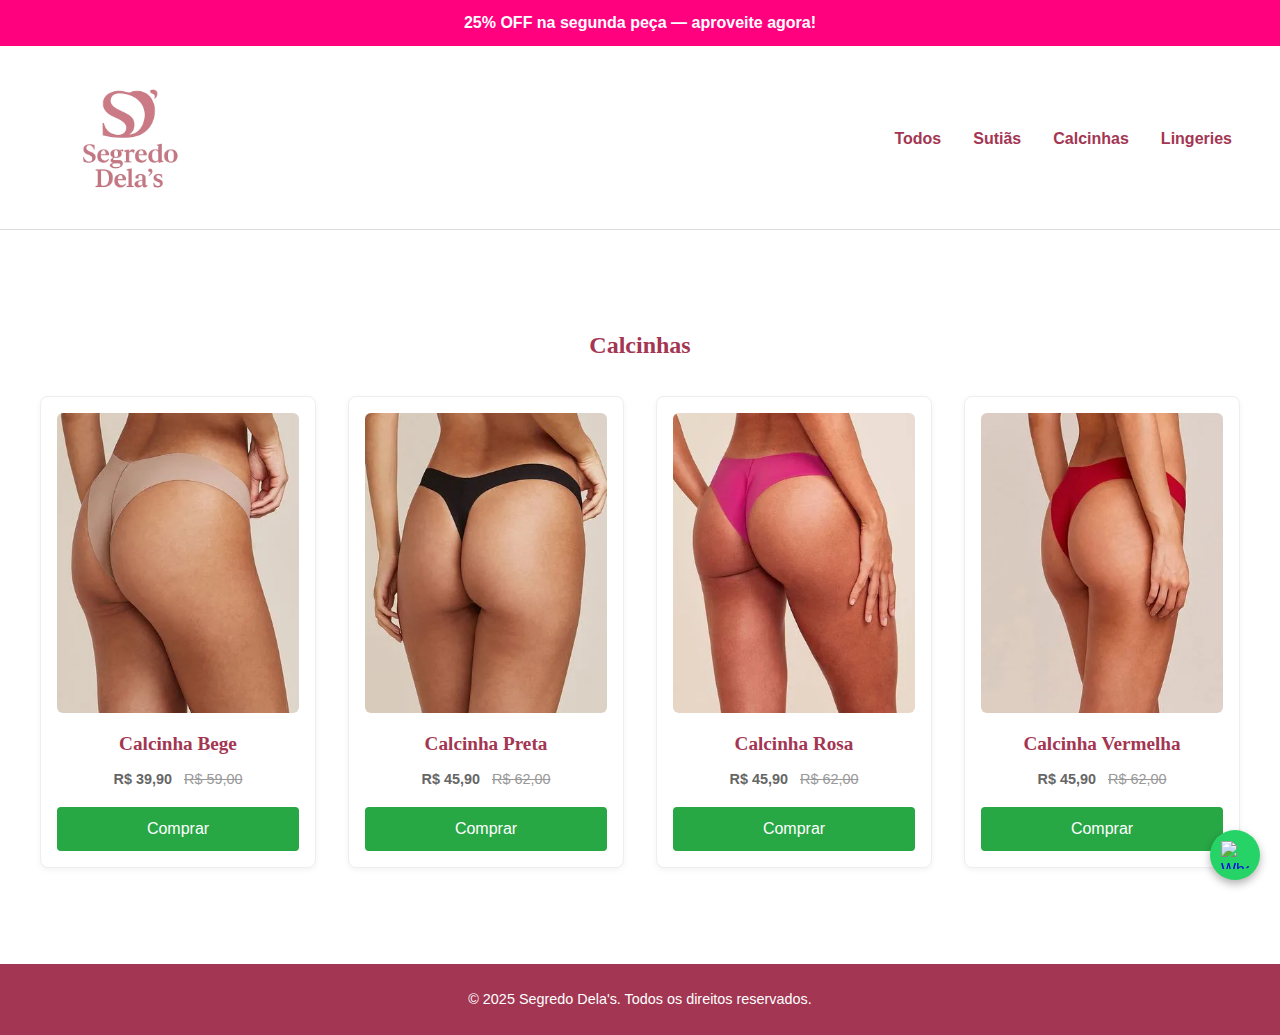
==== calcinha.html @ 814db59e "beta2" ====
<!DOCTYPE html>
<html lang="pt-BR">
<head>
  <meta charset="UTF-8" />
  <meta name="viewport" content="width=device-width, initial-scale=1.0"/>
  <title>Sutiãs - Segredo Dela's</title>
  <link rel="stylesheet" href="style.css" />
</head>
<body>

  <div class="top-banner" id="topBanner">
    25% OFF na segunda peça — aproveite agora!
  </div>
  
  <header class="header">
    <div class="container header-container">
      <div class="logo-box">
        <img src="img/segredo_icone.png" alt="Logo Segredo Dela's" class="logo" />
      </div>
      <div class="menu-toggle" id="menu-toggle">&#9776;</div>
      <nav class="nav" id="nav-menu">
        <a href="index.html">Todos</a>
        <a href="sutia.html">Sutiãs</a>
        <a href="calcinha.html">Calcinhas</a>
        <a href="lingerie.html">Lingeries</a>
      </nav>
    </div>
  </header>

  <section class="section">
    <div class="container">
      <h2>Calcinhas</h2>
      <div class="produtos">
        <div class="produto">
          <img src="img/calcinha/calcinhabege.jpg" alt="Calcinha Bege">
          <h3>Calcinha Bege</h3>
          <p><strong>R$ 39,90</strong> <span class="old-price">R$ 59,00</span></p>
          <button class="btn">Comprar</button>
        </div>
        <div class="produto">
          <img src="img/calcinha/calcinhapreta.jpg" alt="Calcinha Preta">
          <h3>Calcinha Preta</h3>
          <p><strong>R$ 45,90</strong> <span class="old-price">R$ 62,00</span></p>
          <button class="btn">Comprar</button>
        </div>
        <div class="produto">
          <img src="img/calcinha/calcinharosa.jpg" alt="Calcinha Rosa">
          <h3>Calcinha Rosa</h3>
          <p><strong>R$ 45,90</strong> <span class="old-price">R$ 62,00</span></p>
          <button class="btn">Comprar</button>
        </div>
        <div class="produto">
          <img src="img/calcinha/calcinhavermelha.jpg" alt="Calcinha Vermelha">
          <h3>Calcinha Vermelha</h3>
          <p><strong>R$ 45,90</strong> <span class="old-price">R$ 62,00</span></p>
          <button class="btn">Comprar</button>
        </div>
        <!-- Adicione mais calcinhas aqui -->
      </div>
    </div>
  </section>

  <footer class="footer">
    <div class="container">
      <p>&copy; 2025 Segredo Dela's. Todos os direitos reservados.</p>
    </div>
  </footer>

  <script src="script.js"></script>
  <a href="https://wa.me/5521964269909" target="_blank" class="whatsapp-float">
    <img src="https://cdn-icons-png.flaticon.com/512/733/733585.png" alt="WhatsApp" />
  </a>
</body>
</html>
---- style.css ----
/* RESET BÁSICO */
* {
  margin: 0;
  padding: 0;
  box-sizing: border-box;
}

/* TIPOGRAFIA */
body {
  font-family: 'Open Sans', sans-serif;
  color: #333;
  background-color: #fff;
  line-height: 1.6;
}

.top-banner {
  background-color: #FF007F; /* rosa vibrante */
  color: white;
  text-align: center;
  padding: 10px 0;
  font-weight: bold;
  font-size: 16px;
  position:relative;
  top: 0;
  width: 100%;
  z-index: 9999;
  font-family: 'Arial', sans-serif;
}

body {
  padding-top: 0.1px; /* espaço para a faixa não cobrir o topo do conteúdo */
}


h1, h2, h3 {
  font-family: 'Playfair Display', serif;
  color: #a33652;
}

/* ESTRUTURA PRINCIPAL */
.container {
  width: 96%;
  max-width: 1200px;
  margin: auto;
}

/* HEADER */
.header {
  background-color: #fff;
  border-bottom: 1px solid #ddd;
  padding: 0.8rem 0;
  position: sticky;
  top: 0;
  z-index: 100;
}

.header-container {
  display: flex;
  align-items: center;
  justify-content: space-between;
  position: relative;
}

.logo-box {
  display: flex;
  align-items: center;
  gap: 0.5rem;
}

.logo {
  max-height: 20vh;
  height: auto;
  width: auto;
}

.brand-name {
  font-size: 1.4rem;
  font-weight: bold;
  color: #a33652;
}

.dot {
  color: #e26890;
}

/* NAVEGAÇÃO */
.nav {
  display: flex;
  align-items: center;
  gap: 1rem;
}

.nav a {
  text-decoration: none;
  color: #a33652;
  font-weight: bold;
  padding: 0.5rem;
  transition: color 0.3s;
}

.nav a:hover {
  color: #e26890;
}

/* BOTÃO MOBILE */
.menu-toggle {
  display: none;
  font-size: 2rem;
  cursor: pointer;
  color: #a33652;
}

/* HERO */
.hero {
  width: 100%;
  overflow: hidden;
}

.carousel {
  position: relative;
  height: 400px;
}

.banner {
  position: absolute;
  top: 0;
  left: 0;
  width: 100%;
  height: 100%;
  opacity: 0;
  transition: opacity 0.7s ease-in-out;
  z-index: 1;
}

.banner.active {
  opacity: 1;
  z-index: 2;
}

.banner img {
  width: 100%;
  height: 100%;
  object-fit: contain;
  display: block;
  background-color: #fff;
}

.prev,
.next {
  position: absolute;
  top: 50%;
  transform: translateY(-50%);
  background-color: rgba(255, 255, 255, 0.4);
  border: none;
  font-size: 2rem;
  padding: 0.3rem 0.8rem;
  cursor: pointer;
  border-radius: 50%;
  color: #a33652;
  z-index: 3;
  transition: background-color 0.3s;
  backdrop-filter: blur(4px);
}

.prev:hover,
.next:hover {
  background-color: rgba(255, 255, 255, 0.9);
}

.prev {
  left: 10px;
}

.next {
  right: 10px;
}

.hero-logo {
  max-height: 100px;
  margin-bottom: 1rem;
}

.hero h1 {
  font-size: 3rem;
  margin-bottom: 0.5rem;
  background: rgba(163, 54, 82, 0.7);
  padding: 1rem;
  border-radius: 8px;
}

.hero p {
  font-size: 1.2rem;
  background: rgba(0, 0, 0, 0.5);
  padding: 0.5rem;
  border-radius: 8px;
}

/* SEÇÃO PRODUTOS */
.section {
  padding: 6rem 0;
  text-align: center;
}

.produtos {
  display: grid;
  grid-template-columns: repeat(auto-fit, minmax(220px, 1fr));
  gap: 2rem;
  margin-top: 2rem;
}

.produto {
  border: 1px solid #eee;
  border-radius: 8px;
  background-color: #fff;
  padding: 1rem;
  display: flex;
  flex-direction: column;
  align-items: center;
  box-shadow: 0 2px 6px rgba(0, 0, 0, 0.05);
  transition: transform 0.2s;
}

.produto:hover {
  transform: translateY(-5px);
}

.produto img {
  width: 100%;
  max-height: 300px;
  object-fit: cover;
  border-radius: 6px;
  margin-bottom: 1rem;
}

.produto h3 {
  font-size: 1.2rem;
  margin-bottom: 0.5rem;
}

.produto p {
  font-size: 0.9rem;
  color: #666;
}

.old-price {
  text-decoration: line-through;
  color: #999;
  margin-left: 0.5rem;
}

.btn {
  margin-top: 1rem;
  background-color: #28a745;
  color: white;
  padding: 0.8rem 1.5rem;
  border: none;
  border-radius: 4px;
  font-size: 1rem;
  cursor: pointer;
  width: 100%;
  transition: background-color 0.3s;
}

.btn:hover {
  background-color: #218838;
}

/* FOOTER */
.footer {
  background-color: #a33652;
  color: white;
  text-align: center;
  padding: 1.5rem 0;
  font-size: 0.9rem;
}

/* CONTATO */
.contato .whatsapp-btn {
  display: inline-flex;
  align-items: center;
  gap: 0.5rem;
  color: white;
  background-color: #25d366;
  padding: 0.8rem 1.5rem;
  border-radius: 30px;
  text-decoration: none;
  font-weight: bold;
  transition: background-color 0.3s;
}

.contato .whatsapp-btn:hover {
  background-color: #1ebe57;
}

.contato .whatsapp-btn img {
  width: 24px;
  height: 24px;
  object-fit: contain;
}

/* WHATSAPP FIXO */
.whatsapp-float {
  position: fixed;
  width: 50px;
  height: 50px;
  bottom: 20px;
  right: 20px;
  background-color: #25d366;
  border-radius: 50%;
  box-shadow: 0 4px 8px rgba(0, 0, 0, 0.3);
  z-index: 999;
  display: flex;
  align-items: center;
  justify-content: center;
  transition: transform 0.2s ease;
}

.whatsapp-float img {
  width: 28px;
  height: 28px;
}

.whatsapp-float:hover {
  transform: scale(1.1);
}

/* MEDIA QUERIES */
@media (max-width: 768px) {
  .header-container {
    flex-direction: column;
    align-items: center;
  }

  .logo-box {
    justify-content: center;
    flex-direction: column;
    align-items: center;
    gap: 0.3rem;
  }

  .logo {
    height: 90px;
  }

  .nav {
    display: none;
    flex-direction: column;
    gap: 0;
    background-color: #fff;
    position: absolute;
    top: 100%;
    left: 0;
    width: 100%;
    border-top: 1px solid #ddd;
    padding: 1rem 0;
  }

  .nav.show {
    display: flex;
  }

  .nav a {
    padding: 1rem;
    text-align: center;
    border-bottom: 1px solid #eee;
  }

  .menu-toggle {
    display: block;
  }
}

@media (max-width: 600px) {
  .prev,
  .next {
    font-size: 1rem;
    padding: 0.15rem 0.4rem;
  }

  .section {
    padding: 1.5rem 0;
  }

  .carousel {
    margin-top: -1rem;
    margin-bottom: 0.5rem;
  }
}



/* MUDANÇAS HEDARE PEQUENAS TELAS */



@media (max-width: 480px) {
  .logo {
    height: 100px; /* AumentAR o tamanho do logo aqui */
  }
}
html {
  scroll-behavior: smooth;
}
.carousel {
  margin-top: 0 !important;
}
.header {
  padding: 0.2rem 0 0 0; /* top, right, bottom, left */
}
img {
  display: block;
}
@media (max-width: 500px) {
  .hero {
    margin: 0 !important;
    padding: 0 !important;
  }
  .carousel {
    position: relative;
    height: 200px;
  }
}
@media (max-width: 480px) {
  .logo {
    height: 100px;
    max-height: none;
  }
}
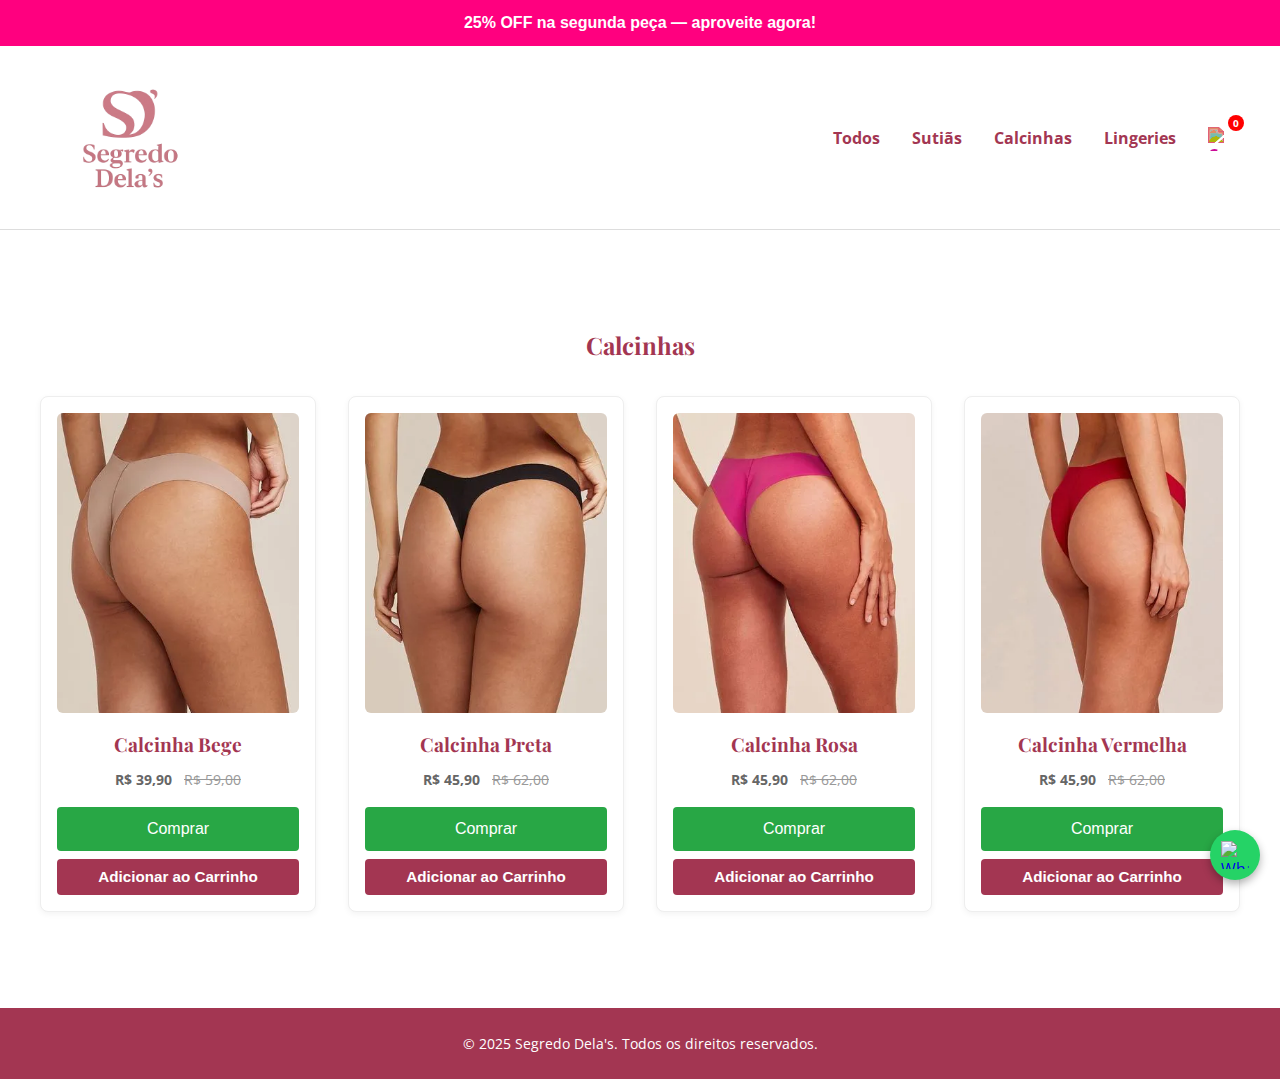
==== commit e0a6f88c: "versao 1" ====
--- a/calcinha.html
+++ b/calcinha.html
@@ -2,9 +2,10 @@
 <html lang="pt-BR">
 <head>
   <meta charset="UTF-8" />
-  <meta name="viewport" content="width=device-width, initial-scale=1.0"/>
-  <title>Sutiãs - Segredo Dela's</title>
+  <meta name="viewport" content="width=device-width, initial-scale=1.0" />
+  <title>Calcinhas - Segredo Dela's</title>
   <link rel="stylesheet" href="style.css" />
+  <link href="https://fonts.googleapis.com/css2?family=Playfair+Display:wght@400;700&family=Open+Sans&display=swap" rel="stylesheet">
 </head>
 <body>
 
@@ -17,17 +18,23 @@
       <div class="logo-box">
         <img src="img/segredo_icone.png" alt="Logo Segredo Dela's" class="logo" />
       </div>
+  
       <div class="menu-toggle" id="menu-toggle">&#9776;</div>
       <nav class="nav" id="nav-menu">
         <a href="index.html">Todos</a>
         <a href="sutia.html">Sutiãs</a>
-        <a href="calcinha.html">Calcinhas</a>
+        <a href="calcinha.html" class="active">Calcinhas</a>
         <a href="lingerie.html">Lingeries</a>
-      </nav>
+        <a href="carrinho.html" class="cart-link" aria-label="Carrinho de compras">
+          <img src="https://cdn-icons-png.flaticon.com/512/263/263142.png" alt="Carrinho" class="cart-icon" />
+          <span class="cart-count" id="cart-count">0</span>
+        </a>        
+      </nav>      
     </div>
   </header>
+  
 
-  <section class="section">
+  <section id="produtos" class="section">
     <div class="container">
       <h2>Calcinhas</h2>
       <div class="produtos">
@@ -36,26 +43,29 @@
           <h3>Calcinha Bege</h3>
           <p><strong>R$ 39,90</strong> <span class="old-price">R$ 59,00</span></p>
           <button class="btn">Comprar</button>
+          <button class="add-to-cart" onclick="addToCart('Calcinha Bege')">Adicionar ao Carrinho</button>
         </div>
         <div class="produto">
           <img src="img/calcinha/calcinhapreta.jpg" alt="Calcinha Preta">
           <h3>Calcinha Preta</h3>
           <p><strong>R$ 45,90</strong> <span class="old-price">R$ 62,00</span></p>
           <button class="btn">Comprar</button>
+          <button class="add-to-cart" onclick="addToCart('Calcinha Preta')">Adicionar ao Carrinho</button>
         </div>
         <div class="produto">
           <img src="img/calcinha/calcinharosa.jpg" alt="Calcinha Rosa">
           <h3>Calcinha Rosa</h3>
           <p><strong>R$ 45,90</strong> <span class="old-price">R$ 62,00</span></p>
           <button class="btn">Comprar</button>
+          <button class="add-to-cart" onclick="addToCart('Calcinha Rosa')">Adicionar ao Carrinho</button>
         </div>
         <div class="produto">
           <img src="img/calcinha/calcinhavermelha.jpg" alt="Calcinha Vermelha">
           <h3>Calcinha Vermelha</h3>
           <p><strong>R$ 45,90</strong> <span class="old-price">R$ 62,00</span></p>
           <button class="btn">Comprar</button>
+          <button class="add-to-cart" onclick="addToCart('Calcinha Vermelha')">Adicionar ao Carrinho</button>
         </div>
-        <!-- Adicione mais calcinhas aqui -->
       </div>
     </div>
   </section>
@@ -65,10 +75,20 @@
       <p>&copy; 2025 Segredo Dela's. Todos os direitos reservados.</p>
     </div>
   </footer>
-
   <script src="script.js"></script>
-  <a href="https://wa.me/5521964269909" target="_blank" class="whatsapp-float">
+  <a href="https://wa.me/5521964269909" target="_blank" class="whatsapp-float" aria-label="Conversar no WhatsApp">
     <img src="https://cdn-icons-png.flaticon.com/512/733/733585.png" alt="WhatsApp" />
   </a>
+
+  <!-- Modal do Carrinho -->
+  <div id="cart-modal" class="cart-modal">
+    <div class="cart-content">
+      <span class="close-cart">&times;</span>
+      <h2>Seu Carrinho</h2>
+      <ul id="cart-items"></ul>
+      <button class="finalizar-btn">Finalizar Compra</button>
+    </div>
+  </div>
+
 </body>
 </html>
--- a/style.css
+++ b/style.css
@@ -13,6 +13,13 @@
   line-height: 1.6;
 }
 
+
+h1, h2, h3 {
+  font-family: 'Playfair Display', serif;
+  color: #a33652;
+}
+
+/* BANNER */
 .top-banner {
   background-color: #FF007F; /* rosa vibrante */
   color: white;
@@ -29,12 +36,6 @@
 
 body {
   padding-top: 0.1px; /* espaço para a faixa não cobrir o topo do conteúdo */
-}
-
-
-h1, h2, h3 {
-  font-family: 'Playfair Display', serif;
-  color: #a33652;
 }
 
 /* ESTRUTURA PRINCIPAL */
@@ -101,6 +102,62 @@
 .nav a:hover {
   color: #e26890;
 }
+
+.cart-link {
+  display: flex;
+  align-items: center;
+  padding: 0.3rem;
+}
+
+.cart-icon {
+  width: 24px;
+  height: 24px;
+  filter: invert(18%) sepia(25%) saturate(2817%) hue-rotate(312deg) brightness(92%) contrast(91%);
+  transition: transform 0.2s;
+}
+
+.cart-link:hover .cart-icon {
+  transform: scale(1.1);
+}
+.add-to-cart {
+  margin-top: 0.5rem;
+  background-color: #a33652;
+  color: white;
+  padding: 0.6rem 1.2rem;
+  border: none;
+  border-radius: 4px;
+  font-size: 0.95rem;
+  cursor: pointer;
+  width: 100%;
+  transition: background-color 0.3s ease, transform 0.2s ease;
+  font-weight: bold;
+}
+
+.add-to-cart:hover {
+  background-color: #e26890;
+  transform: translateY(-2px);
+}
+.cart-count {
+  position: absolute;
+  top: -4px;
+  right: -4px;
+  background-color: red;
+  color: white;
+  border-radius: 50%;
+  padding: 1px 4px;
+  font-size: 10px;
+  min-width: 16px;
+  height: 16px;
+  display: flex;
+  align-items: center;
+  justify-content: center;
+}
+
+.cart-link {
+  position: relative;
+  display: inline-block;
+}
+
 
 /* BOTÃO MOBILE */
 .menu-toggle {
@@ -195,6 +252,29 @@
   border-radius: 8px;
 }
 
+/* DOTS DO BAMNER */
+
+.dots-container {
+  text-align: center;
+  padding-top: 1rem;
+}
+
+.dot {
+  display: inline-block;
+  width: 10px;
+  height: 10px;
+  margin: 0 5px;
+  background-color: #ddd;
+  border-radius: 50%;
+  transition: background-color 0.3s;
+}
+
+.dot.active {
+  background-color: #a33652; /* Cor escura quando ativo */
+}
+
+
+
 /* SEÇÃO PRODUTOS */
 .section {
   padding: 6rem 0;
@@ -231,6 +311,16 @@
   border-radius: 6px;
   margin-bottom: 1rem;
 }
+
+.produto img {
+  transition: transform 0.3s ease, box-shadow 0.3s ease;
+}
+
+.produto:hover img {
+  transform: scale(1.05); /* Zoom na imagem */
+  box-shadow: 0 4px 8px rgba(0, 0, 0, 0.2);
+}
+
 
 .produto h3 {
   font-size: 1.2rem;
@@ -324,6 +414,8 @@
   transform: scale(1.1);
 }
 
+
+
 /* MEDIA QUERIES */
 @media (max-width: 768px) {
   .header-container {
@@ -425,4 +517,131 @@
     height: 100px;
     max-height: none;
   }
-}+}
+.cart-modal {
+  display: none;
+  position: fixed;
+  z-index: 99999;
+  left: 0;
+  top: 0;
+  width: 100%;
+  height: 100%;
+  overflow: auto;
+  background-color: rgba(0,0,0,0.5);
+}
+
+.cart-content {
+  background-color: #fff;
+  margin: 10% auto;
+  padding: 20px;
+  border-radius: 10px;
+  width: 90%;
+  max-width: 400px;
+  box-shadow: 0 4px 10px rgba(0,0,0,0.3);
+  text-align: center;
+}
+
+.cart-content h2 {
+  margin-bottom: 20px;
+}
+
+.cart-content ul {
+  list-style: none;
+  padding: 0;
+  margin-bottom: 20px;
+  text-align: left;
+}
+
+.cart-content li {
+  padding: 10px;
+  border-bottom: 1px solid #ddd;
+}
+
+.close-cart {
+  float: right;
+  font-size: 28px;
+  cursor: pointer;
+  color: #a33652;
+}
+
+.finalizar-btn {
+  background-color: #a33652;
+  color: #fff;
+  padding: 10px 20px;
+  border: none;
+  border-radius: 5px;
+  cursor: pointer;
+}
+
+/* Estilos para os botões de excluir */
+/* Estilos para o item da lista */
+/* Estilos para os botões dentro do carrinho */
+
+/* Agrupa os dois botões lado a lado */
+
+
+#cart-items li {
+  display: flex;
+  justify-content: space-between;
+  align-items: center;
+  padding: 10px;
+  border-bottom: 1px solid #ccc;
+  gap: 10px;
+}
+
+
+.remove-btn,
+.add-btn {
+  padding: 5px 10px;
+  font-size: 14px;
+  cursor: pointer;
+  border: none;
+  border-radius: 5px;
+  margin-left: 10px;
+}
+
+.remove-btn {
+  background-color: #ff4d4d; /* Vermelho para excluir */
+  color: white;
+}
+
+.add-btn {
+  background-color: #4CAF50; /* Verde para adicionar */
+  color: white;
+}
+
+/* Efeito de hover para os botões */
+.remove-btn:hover {
+  background-color: #ff1a1a;
+}
+
+.add-btn:hover {
+  background-color: #45a049;
+}
+.button-group {
+  display: flex;
+  gap: 10px;
+}
+.item-nome {
+  flex: 1;
+  word-break: break-word;
+  white-space: normal;
+}
+
+
+.button-group {
+  display: flex;
+  flex-shrink: 0;
+  gap: 5px;
+}
+
+.remove-btn,
+.add-btn {
+  padding: 5px 8px;
+  font-size: 13px;
+  cursor: pointer;
+  border: none;
+  border-radius: 5px;
+  min-width: 85px;
+  text-align: center;
+}
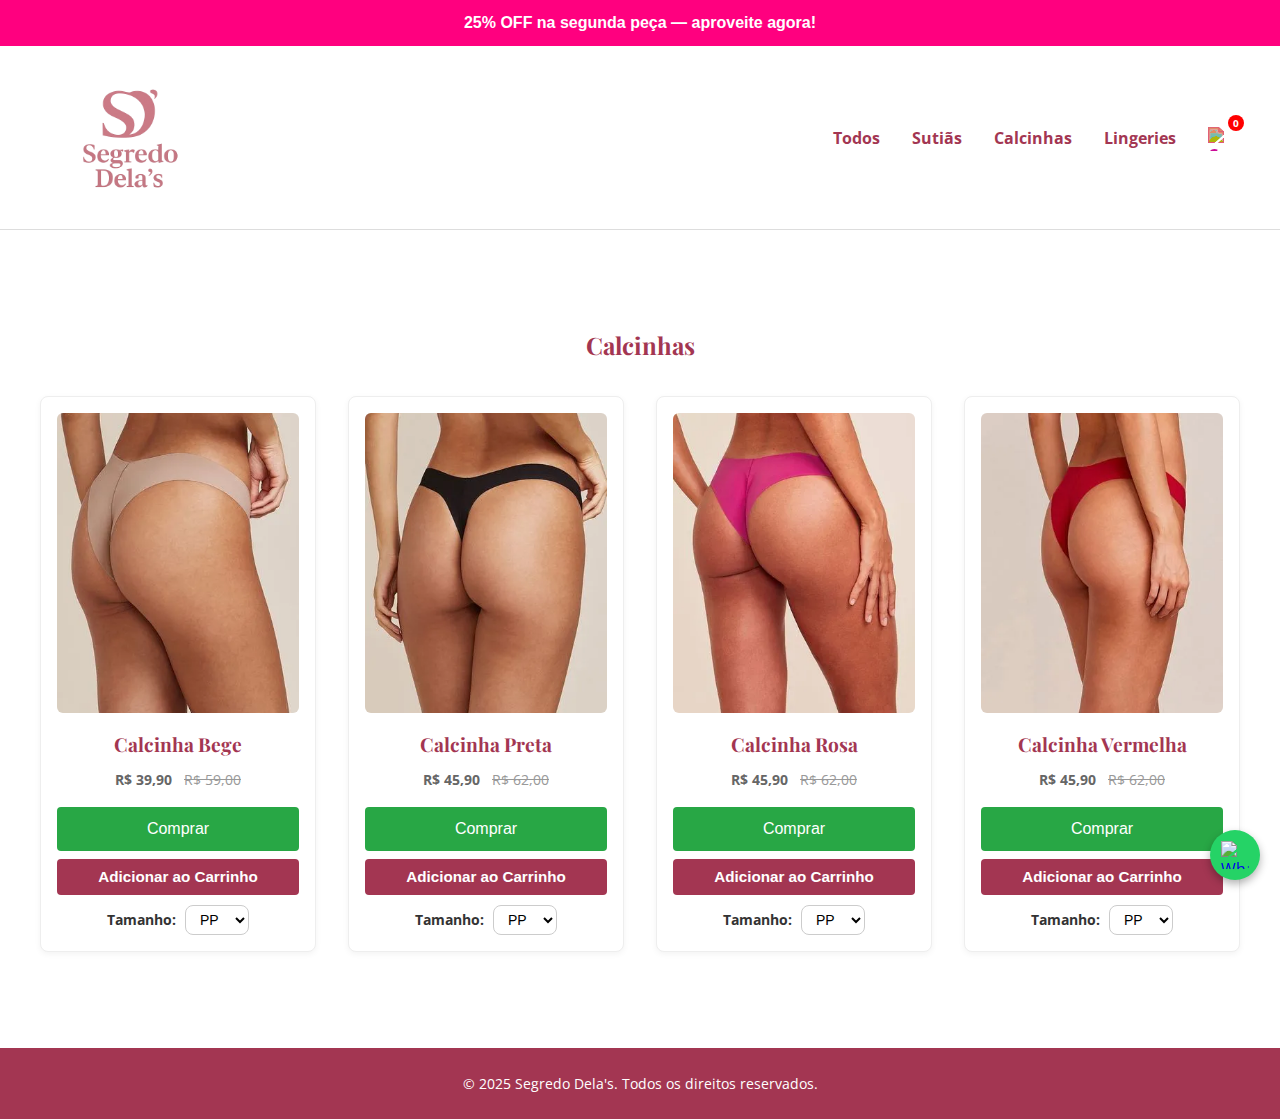
==== commit f3ec4894: "beta4" ====
--- a/calcinha.html
+++ b/calcinha.html
@@ -43,31 +43,69 @@
           <h3>Calcinha Bege</h3>
           <p><strong>R$ 39,90</strong> <span class="old-price">R$ 59,00</span></p>
           <button class="btn">Comprar</button>
-          <button class="add-to-cart" onclick="addToCart('Calcinha Bege')">Adicionar ao Carrinho</button>
+          <button class="add-to-cart" onclick="addToCart('Calcinha Bege', this)">Adicionar ao Carrinho</button>
+          <div class="tamanhos">
+            <label for="tamanho">Tamanho:</label>
+            <select name="tamanho" id="tamanho">
+              <option value="PP">PP</option>
+              <option value="P">P</option>
+              <option value="M">M</option>
+              <option value="G">G</option>
+              <option value="GG">GG</option>
+            </select>
+          </div>
         </div>
         <div class="produto">
           <img src="img/calcinha/calcinhapreta.jpg" alt="Calcinha Preta">
           <h3>Calcinha Preta</h3>
           <p><strong>R$ 45,90</strong> <span class="old-price">R$ 62,00</span></p>
           <button class="btn">Comprar</button>
-          <button class="add-to-cart" onclick="addToCart('Calcinha Preta')">Adicionar ao Carrinho</button>
+          <button class="add-to-cart" onclick="addToCart('Calcinha Preta'. this)">Adicionar ao Carrinho</button>
+          <div class="tamanhos">
+            <label for="tamanho">Tamanho:</label>
+            <select name="tamanho" id="tamanho">
+              <option value="PP">PP</option>
+              <option value="P">P</option>
+              <option value="M">M</option>
+              <option value="G">G</option>
+              <option value="GG">GG</option>
+            </select>
+          </div>
         </div>
         <div class="produto">
           <img src="img/calcinha/calcinharosa.jpg" alt="Calcinha Rosa">
           <h3>Calcinha Rosa</h3>
           <p><strong>R$ 45,90</strong> <span class="old-price">R$ 62,00</span></p>
           <button class="btn">Comprar</button>
-          <button class="add-to-cart" onclick="addToCart('Calcinha Rosa')">Adicionar ao Carrinho</button>
+          <button class="add-to-cart" onclick="addToCart('Calcinha Rosa', this)">Adicionar ao Carrinho</button>
+          <div class="tamanhos">
+            <label for="tamanho">Tamanho:</label>
+            <select name="tamanho" id="tamanho">
+              <option value="PP">PP</option>
+              <option value="P">P</option>
+              <option value="M">M</option>
+              <option value="G">G</option>
+              <option value="GG">GG</option>
+            </select>
+          </div>
         </div>
         <div class="produto">
           <img src="img/calcinha/calcinhavermelha.jpg" alt="Calcinha Vermelha">
           <h3>Calcinha Vermelha</h3>
           <p><strong>R$ 45,90</strong> <span class="old-price">R$ 62,00</span></p>
           <button class="btn">Comprar</button>
-          <button class="add-to-cart" onclick="addToCart('Calcinha Vermelha')">Adicionar ao Carrinho</button>
+          <button class="add-to-cart" onclick="addToCart('Calcinha Vermelha', this)">Adicionar ao Carrinho</button>
+          <div class="tamanhos">
+            <label for="tamanho">Tamanho:</label>
+            <select name="tamanho" id="tamanho">
+              <option value="PP">PP</option>
+              <option value="P">P</option>
+              <option value="M">M</option>
+              <option value="G">G</option>
+              <option value="GG">GG</option>
+            </select>
+          </div>
         </div>
-      </div>
-    </div>
   </section>
 
   <footer class="footer">
@@ -87,6 +125,7 @@
       <h2>Seu Carrinho</h2>
       <ul id="cart-items"></ul>
       <button class="finalizar-btn">Finalizar Compra</button>
+      <button class="continuar-btn">Continuar Comprando</button>
     </div>
   </div>
 
--- a/style.css
+++ b/style.css
@@ -355,6 +355,26 @@
   background-color: #218838;
 }
 
+.tamanhos {
+  margin-top: 10px;
+  font-family: inherit;
+}
+
+.tamanhos label {
+  font-size: 14px;
+  font-weight: bold;
+  margin-right: 5px;
+}
+
+.tamanhos select {
+  padding: 5px 10px;
+  border-radius: 8px;
+  border: 1px solid #ccc;
+  font-size: 14px;
+  background-color: #fff;
+}
+
+
 /* FOOTER */
 .footer {
   background-color: #a33652;
@@ -564,7 +584,7 @@
   color: #a33652;
 }
 
-.finalizar-btn {
+.finalizar-btn, .continuar-btn {
   background-color: #a33652;
   color: #fff;
   padding: 10px 20px;
@@ -590,15 +610,6 @@
 }
 
 
-.remove-btn,
-.add-btn {
-  padding: 5px 10px;
-  font-size: 14px;
-  cursor: pointer;
-  border: none;
-  border-radius: 5px;
-  margin-left: 10px;
-}
 
 .remove-btn {
   background-color: #ff4d4d; /* Vermelho para excluir */
@@ -637,11 +648,16 @@
 
 .remove-btn,
 .add-btn {
-  padding: 5px 8px;
+  padding: 6px 6px;           /* Igual em cima, baixo, esquerda e direita */
   font-size: 13px;
   cursor: pointer;
   border: none;
-  border-radius: 5px;
-  min-width: 85px;
+  border-radius: 3px;         /* Menor arredondamento para ficar mais quadrado */
+  min-width: auto;            /* Remover o valor fixo */
+  width: 30px;                /* Ou defina uma largura específica, opcional */
+  height: 30px;               /* Define altura igual para tornar quadrado */
+  display: flex;
+  align-items: center;
+  justify-content: center;
   text-align: center;
 }
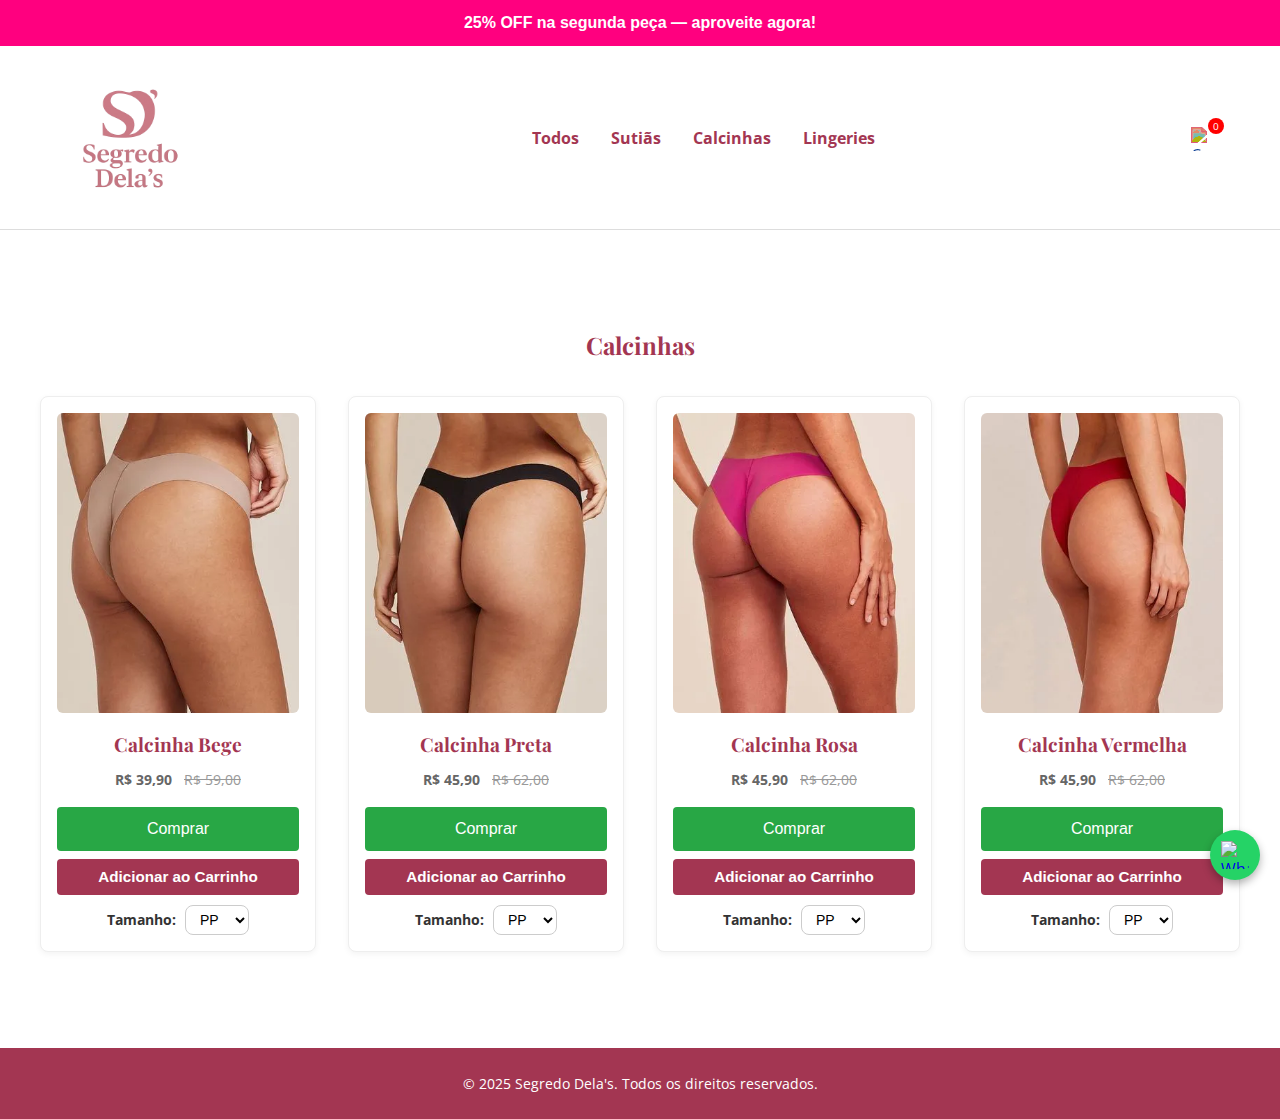
==== commit 5d45dbdb: "commit versão final" ====
--- a/calcinha.html
+++ b/calcinha.html
@@ -16,20 +16,24 @@
   <header class="header">
     <div class="container header-container">
       <div class="logo-box">
+        <a href="index.html">
         <img src="img/segredo_icone.png" alt="Logo Segredo Dela's" class="logo" />
+      </a>
       </div>
   
       <div class="menu-toggle" id="menu-toggle">&#9776;</div>
       <nav class="nav" id="nav-menu">
-        <a href="index.html">Todos</a>
+        <a href="#produtos">Todos</a>
         <a href="sutia.html">Sutiãs</a>
-        <a href="calcinha.html" class="active">Calcinhas</a>
+        <a href="calcinha.html">Calcinhas</a>
         <a href="lingerie.html">Lingeries</a>
-        <a href="carrinho.html" class="cart-link" aria-label="Carrinho de compras">
-          <img src="https://cdn-icons-png.flaticon.com/512/263/263142.png" alt="Carrinho" class="cart-icon" />
-          <span class="cart-count" id="cart-count">0</span>
-        </a>        
       </nav>      
+
+      <!-- Carrinho fora do nav, ao lado -->
+      <a href="carrinho.html" class="cart-link" aria-label="Carrinho de compras">
+        <img src="https://cdn-icons-png.flaticon.com/512/263/263142.png" alt="Carrinho" class="cart-icon" />
+        <span class="cart-count" id="cart-count">0</span>
+      </a>
     </div>
   </header>
   
@@ -60,7 +64,7 @@
           <h3>Calcinha Preta</h3>
           <p><strong>R$ 45,90</strong> <span class="old-price">R$ 62,00</span></p>
           <button class="btn">Comprar</button>
-          <button class="add-to-cart" onclick="addToCart('Calcinha Preta'. this)">Adicionar ao Carrinho</button>
+          <button class="add-to-cart" onclick="addToCart('Calcinha Preta', this)">Adicionar ao Carrinho</button>
           <div class="tamanhos">
             <label for="tamanho">Tamanho:</label>
             <select name="tamanho" id="tamanho">
@@ -118,16 +122,18 @@
     <img src="https://cdn-icons-png.flaticon.com/512/733/733585.png" alt="WhatsApp" />
   </a>
 
-  <!-- Modal do Carrinho -->
-  <div id="cart-modal" class="cart-modal">
-    <div class="cart-content">
-      <span class="close-cart">&times;</span>
-      <h2>Seu Carrinho</h2>
-      <ul id="cart-items"></ul>
+<!-- Modal do Carrinho -->
+<div id="cart-modal" class="cart-modal">
+  <div class="cart-content">
+    <span class="close-cart">&times;</span>
+    <h2>Seu Carrinho</h2>
+    <ul id="cart-items"></ul>
+    <div class="button-group">
       <button class="finalizar-btn">Finalizar Compra</button>
       <button class="continuar-btn">Continuar Comprando</button>
     </div>
   </div>
+</div>
 
 </body>
 </html>
--- a/style.css
+++ b/style.css
@@ -60,6 +60,13 @@
   align-items: center;
   justify-content: space-between;
   position: relative;
+  gap: 0; /* Garantir que haja espaçamento entre os itens */
+}
+
+/* Tornando o ícone do menu e o carrinho lado a lado */
+.menu-toggle, .cart-link {
+  display: inline-flex;
+  align-items: center;
 }
 
 .logo-box {
@@ -107,7 +114,9 @@
   display: flex;
   align-items: center;
   padding: 0.3rem;
-}
+  margin-right: 20px; /* Adicionando margem à direita para afastar do extremo */
+}
+
 
 .cart-icon {
   width: 24px;
@@ -439,19 +448,11 @@
 /* MEDIA QUERIES */
 @media (max-width: 768px) {
   .header-container {
-    flex-direction: column;
-    align-items: center;
+    justify-content: flex-start; /* Alinhar os itens à esquerda */
   }
 
   .logo-box {
-    justify-content: center;
-    flex-direction: column;
-    align-items: center;
-    gap: 0.3rem;
-  }
-
-  .logo {
-    height: 90px;
+    flex: 1;
   }
 
   .nav {
@@ -471,16 +472,24 @@
     display: flex;
   }
 
-  .nav a {
-    padding: 1rem;
-    text-align: center;
-    border-bottom: 1px solid #eee;
-  }
-
   .menu-toggle {
     display: block;
-  }
-}
+    margin-right: 15px; /* Ajuste a margem se necessário */
+    order: 1; /* Garante que o ícone do menu apareça antes do carrinho */
+  }
+
+  .cart-link {
+    order: 2; /* Garante que o carrinho fique após o ícone de menu */
+  }
+}
+
+/* Responsividade para telas menores */
+@media (max-width: 480px) {
+  .cart-link {
+    margin-left: 15px; /* Para adicionar algum espaço entre o menu e o carrinho */
+  }
+}
+
 
 @media (max-width: 600px) {
   .prev,
@@ -661,3 +670,25 @@
   justify-content: center;
   text-align: center;
 }
+.button-group {
+  display: flex;
+  gap: 15px; /* Espaçamento entre os botões */
+  justify-content: center; /* Alinha os botões no centro */
+  margin-top: 20px; /* Espaço acima dos botões */
+}
+
+.finalizar-btn, .continuar-btn {
+  background-color: #a33652;
+  color: #fff;
+  padding: 10px 20px;
+  border: none;
+  border-radius: 5px;
+  cursor: pointer;
+  width: 45%; /* Ajusta a largura para garantir que os botões não se sobreponham */
+}
+
+@media (max-width: 480px) {
+  .finalizar-btn, .continuar-btn {
+    width: 50%; /* Faz os botões ocuparem toda a largura em telas muito pequenas */
+  }
+}
